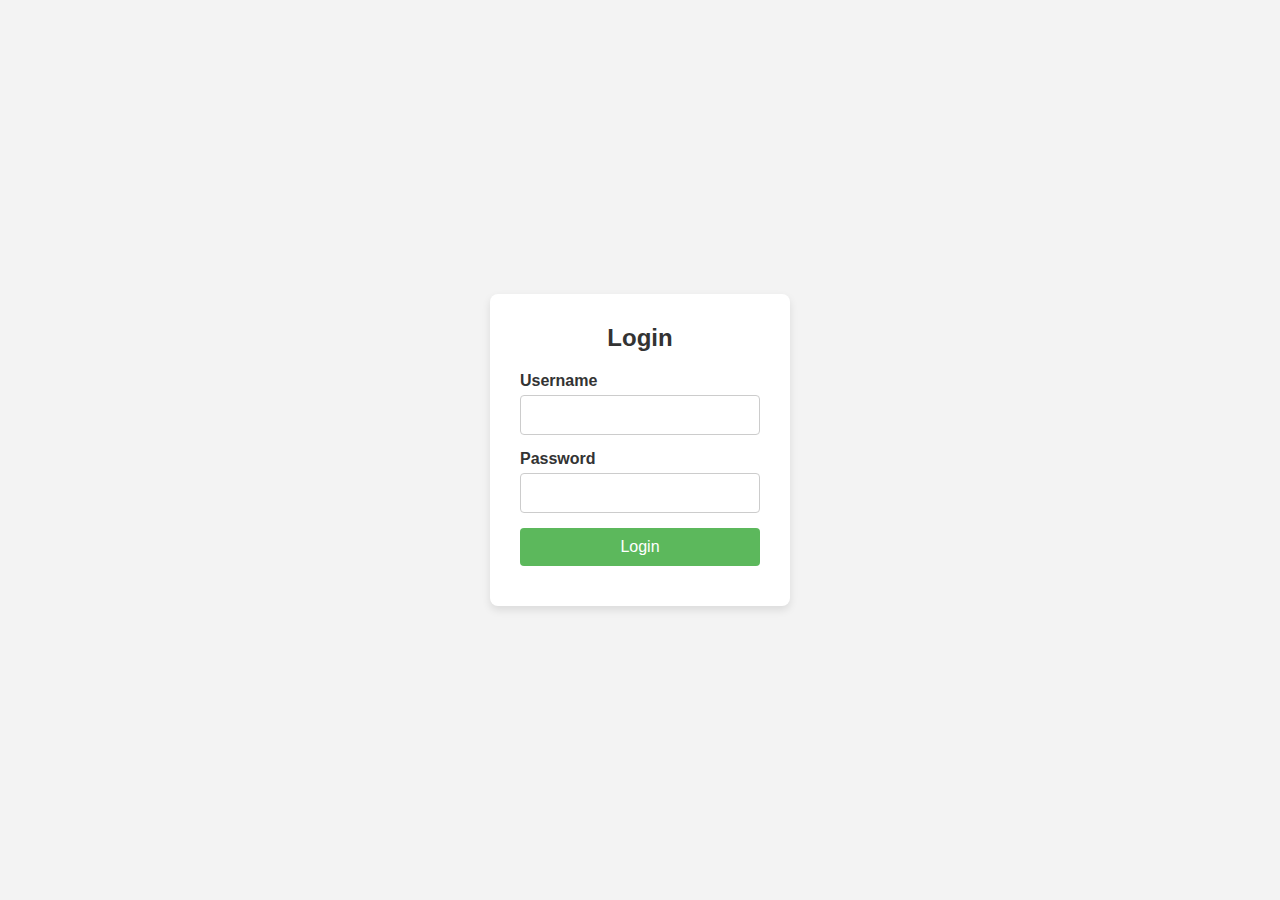
==== index.html @ 097f4a91 "Add files via upload" ====
<!DOCTYPE html>
<html lang="en">
<head>
    <meta charset="UTF-8">
    <meta name="viewport" content="width=device-width, initial-scale=1.0">
    <title>Login Form</title>
    <link rel="stylesheet" href="style.css">
</head>
<body>
    <div class="login-container">
        <h2>Login</h2>
        <form id="loginForm">
            <div class="input-group">
                <label for="username">Username</label>
                <input type="text" id="username" name="username" required>
            </div>
            <div class="input-group">
                <label for="password">Password</label>
                <input type="password" id="password" name="password" required>
            </div>
            <button type="submit" class="btn">Login</button>
            <p id="error-message" class="error-message"></p>
        </form>
    </div>

    <script src="script.js"></script>
</body>
</html>
---- style.css ----
* {
    margin: 0;
    padding: 0;
    box-sizing: border-box;
}

body {
    font-family: Arial, sans-serif;
    background-color: #f3f3f3;
    display: flex;
    justify-content: center;
    align-items: center;
    height: 100vh;
}

.login-container {
    background-color: #fff;
    padding: 30px;
    border-radius: 8px;
    box-shadow: 0 4px 8px rgba(0, 0, 0, 0.1);
    width: 300px;
}

h2 {
    text-align: center;
    margin-bottom: 20px;
    color: #333;
}

.input-group {
    margin-bottom: 15px;
}

.input-group label {
    display: block;
    margin-bottom: 5px;
    font-weight: bold;
    color: #333;
}

.input-group input {
    width: 100%;
    padding: 10px;
    border: 1px solid #ccc;
    border-radius: 4px;
    font-size: 16px;
}

.btn {
    width: 100%;
    padding: 10px;
    background-color: #5cb85c;
    border: none;
    border-radius: 4px;
    color: white;
    font-size: 16px;
    cursor: pointer;
    transition: background-color 0.3s ease;
}

.btn:hover {
    background-color: #4cae4c;
}

.error-message {
    color: red;
    margin-top: 10px;
    text-align: center;
}
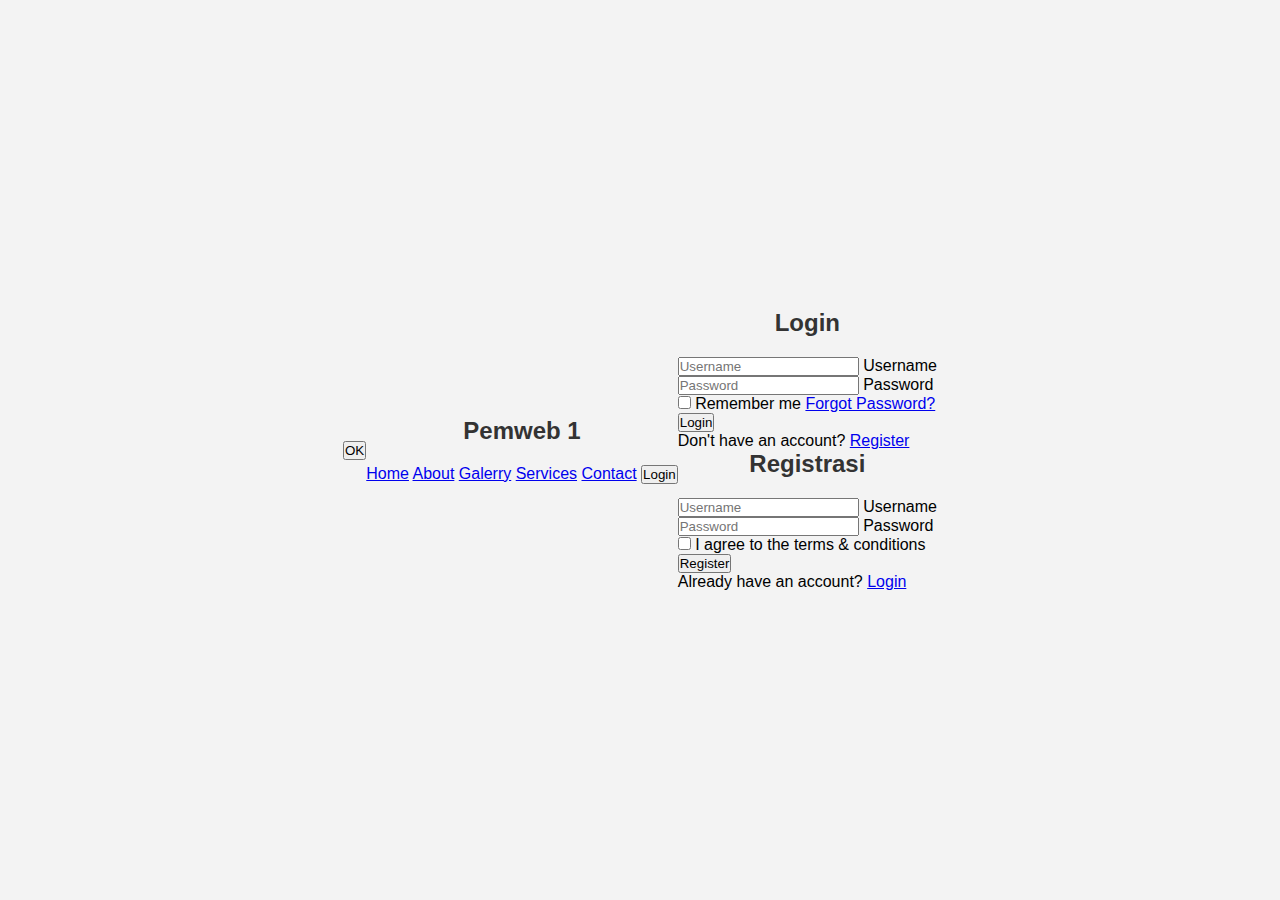
==== commit a7afedd0: "index.html" ====
--- a/index.html
+++ b/index.html
@@ -1,28 +1,176 @@
 <!DOCTYPE html>
-<html lang="en">
+<html>
 <head>
     <meta charset="UTF-8">
-    <meta name="viewport" content="width=device-width, initial-scale=1.0">
-    <title>Login Form</title>
-    <link rel="stylesheet" href="style.css">
+    <meta name="viewport" content="width=device-width, initial-scale=1">
+    <title>Form Login</title>
+    <link rel="stylesheet" type="text/css" href="style.css">
+    <link rel="stylesheet" href="https://cdnjs.cloudflare.com/ajax/libs/font-awesome/6.4.0/css/all.min.css" integrity="
+    sha512-iecdLmaskl7CVkqkXNQ/ZH/XLlvWZOJyj7Yy7tcenmpD1ypASozpmT/E0iPtmFIB46ZmdtAc9eNBvH0H/ZpiBw==" 
+    crossorigin="anonymous" referrerpolicy="no-referrer" />
 </head>
 <body>
-    <div class="login-container">
-        <h2>Login</h2>
-        <form id="loginForm">
-            <div class="input-group">
-                <label for="username">Username</label>
-                <input type="text" id="username" name="username" required>
-            </div>
-            <div class="input-group">
-                <label for="password">Password</label>
-                <input type="password" id="password" name="password" required>
-            </div>
-            <button type="submit" class="btn">Login</button>
-            <p id="error-message" class="error-message"></p>
-        </form>
+<!-- Custom Alert -->
+<div id="custom-alert" class="custom-alert">
+    <div class="alert-content">
+        <span id="alert-message"></span>
+        <button id="close-alert" class="close-alert">OK</button>
     </div>
+</div>
+    <header>
+        <h2 class="logo"><i class="fa-solid fa-futbol"></i> Pemweb 1</h2>
+        <nav>
+            <a href="#">Home</a>
+            <a href="#">About</a>
+            <a href="#">Galerry</a>
+            <a href="#">Services</a>
+            <a href="#">Contact</a>
+            <Button class="popup-login">Login</Button>
+        </nav>
+    </header>
 
-    <script src="script.js"></script>
+    <div class="wrapper">
+        <span class="close"><i class="fa-solid fa-xmark"></i></span>
+        
+        <!-- Form Login -->
+        <div class="form-box login">
+            <h2>Login</h2>
+            <form id="login-form" action="#" method="post">
+                <div class="form-input">
+                    <span class="icon"><i class="fa-solid fa-user"></i></span>
+                    <input type="text" id="login-username" placeholder="Username" required>
+                    <label>Username</label>
+                </div>
+                <div class="form-input">
+                    <span class="icon"><i class="fa-solid fa-lock"></i></span>
+                    <input type="password" id="login-password" placeholder="Password" required>
+                    <label>Password</label>
+                </div>
+                <div class="remember-forgot">
+                    <label><input type="checkbox" name="remember"> Remember me</label>
+                    <a href="#">Forgot Password?</a>
+                </div>
+                <button type="button" class="login-btn">Login</button>
+                <div class="login-register">
+                    <p>Don't have an account? <a href="#" class="register-link">Register</a></p>
+                </div>
+            </form>
+        </div>
+    
+        <!-- Form Registrasi -->
+        <div class="form-box register">
+            <h2>Registrasi</h2>
+            <form id="register-form" action="#" method="post">
+                <div class="form-input">
+                    <span class="icon"><i class="fa-solid fa-user"></i></span>
+                    <input type="text" id="register-username" placeholder="Username" required>
+                    <label>Username</label>
+                </div>
+                <div class="form-input">
+                    <span class="icon"><i class="fa-solid fa-lock"></i></span>
+                    <input type="password" id="register-password" placeholder="Password" required>
+                    <label>Password</label>
+                </div>
+                <div class="remember-forgot">
+                    <label><input type="checkbox" id="terms" required> I agree to the terms & conditions</label>
+                </div>
+                <button type="button" class="register-btn">Register</button>
+                <div class="login-register">
+                    <p>Already have an account? <a href="#" class="login-link">Login</a></p>
+                </div>
+            </form>
+        </div>
+    </div>
+    
+        
+    </div>
+    <script type="text/javascript">
+        const wrapper = document.querySelector('.wrapper');
+        const loginlink = document.querySelector('.login-link');
+        const registerlink = document.querySelector('.register-link');
+        const btnpopup = document.querySelector('.popup-login');
+        const iconclose = document.querySelector('.close');
+
+        registerlink.addEventListener('click', ()=>{
+            wrapper.classList.add('active');
+        });
+        loginlink.addEventListener('click', ()=>{
+            wrapper.classList.remove('active');
+        });
+        btnpopup.addEventListener('click', ()=>{
+            wrapper.classList.add('active-popup');
+        });
+        iconclose.addEventListener('click', ()=>{
+            wrapper.classList.remove('active-popup');
+        });
+
+//dashboard//
+// Ambil elemen dari form registrasi dan login
+// Fungsi untuk menampilkan custom alert
+function showAlert(message) {
+    const alertBox = document.getElementById('custom-alert');
+    const alertMessage = document.getElementById('alert-message');
+    alertMessage.textContent = message;
+
+    alertBox.classList.add('show');
+
+    const closeButton = document.getElementById('close-alert');
+    closeButton.onclick = function() {
+        alertBox.classList.remove('show');
+    };
+}
+
+// Ambil elemen dari form registrasi dan login
+const registerBtn = document.querySelector('.register-btn');
+const loginBtn = document.querySelector('.login-btn');
+
+// Fungsi untuk Registrasi
+registerBtn.addEventListener('click', () => {
+    const username = document.getElementById('register-username').value;
+    const password = document.getElementById('register-password').value;
+    const termsAccepted = document.getElementById('terms').checked;
+
+    if (!username || !password) {
+        showAlert('Harap isi semua kolom!');
+        return;
+    }
+    if (!termsAccepted) {
+        showAlert('Anda harus menyetujui syarat dan ketentuan!');
+        return;
+    }
+
+    const user = { username, password };
+    localStorage.setItem(username, JSON.stringify(user));
+    showAlert('Registrasi berhasil! Silakan login.');
+});
+
+// Fungsi untuk Login
+loginBtn.addEventListener('click', () => {
+    const username = document.getElementById('login-username').value;
+    const password = document.getElementById('login-password').value;
+
+    if (!username || !password) {
+        showAlert('Harap isi semua kolom!');
+        return;
+    }
+
+    const storedUser = localStorage.getItem(username);
+    if (storedUser) {
+        const user = JSON.parse(storedUser);
+        if (user.password === password) {
+            showAlert('Login berhasil!');
+            // Simpan username ke localStorage untuk digunakan di dashboard
+            localStorage.setItem('currentUser', username);
+            window.location.href = 'dashboard.html'; // Ganti dengan halaman dashboard Anda
+        } else {
+            showAlert('Password salah!');
+        }
+    } else {
+        showAlert('Pengguna tidak ditemukan!');
+    }
+});
+
+
+    </script>
 </body>
 </html>
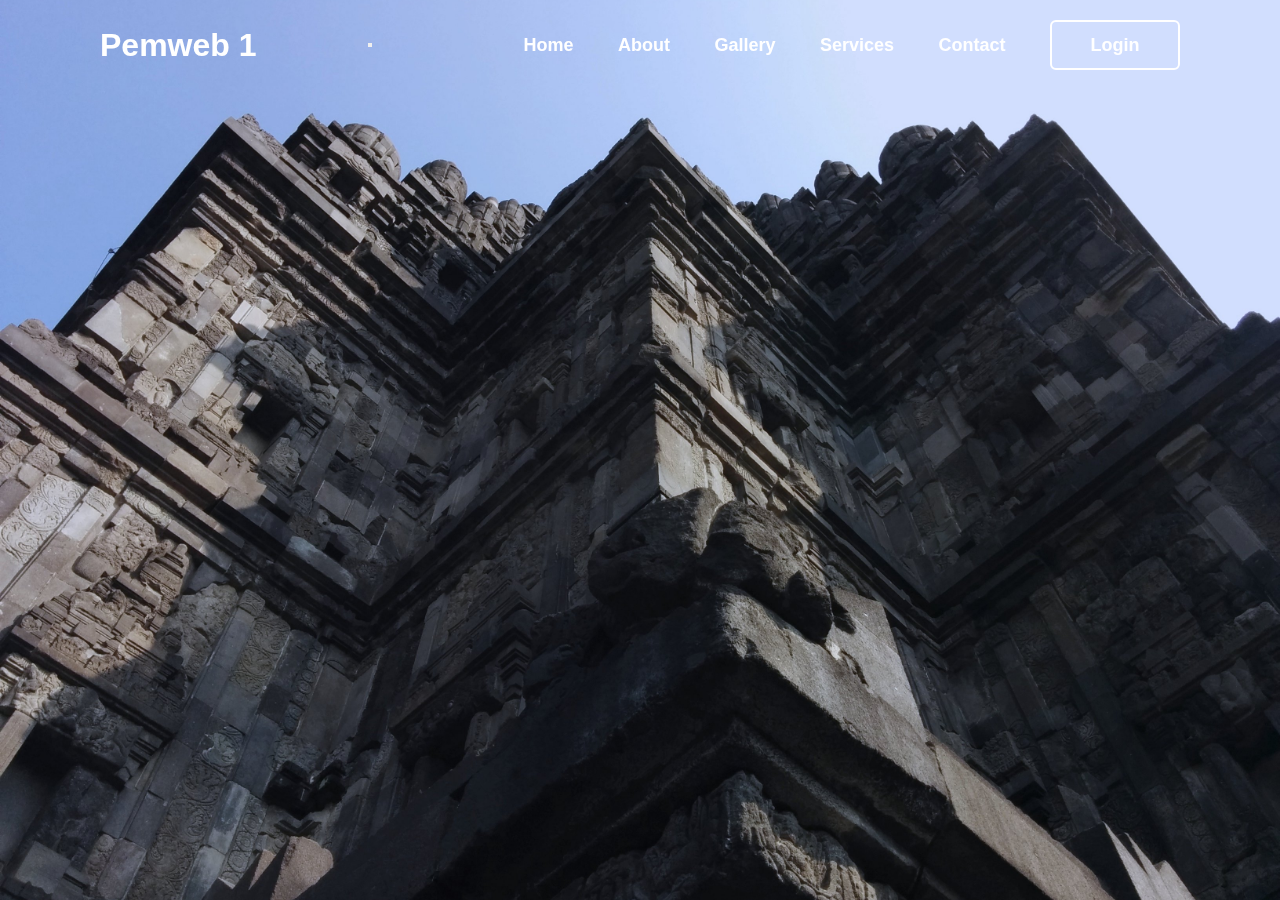
==== commit 68f5c5bf: "index.html" ====
--- a/index.html
+++ b/index.html
@@ -17,17 +17,19 @@
         <button id="close-alert" class="close-alert">OK</button>
     </div>
 </div>
-    <header>
-        <h2 class="logo"><i class="fa-solid fa-futbol"></i> Pemweb 1</h2>
-        <nav>
-            <a href="#">Home</a>
-            <a href="#">About</a>
-            <a href="#">Galerry</a>
-            <a href="#">Services</a>
-            <a href="#">Contact</a>
-            <Button class="popup-login">Login</Button>
-        </nav>
-    </header>
+<header>
+    <h2 class="logo"><i class="fa-solid fa-futbol"></i> Pemweb 1</h2>
+    <!-- Tombol menu (Burger Icon) untuk mobile -->
+    <button class="menu-toggle" id="menu-toggle"><i class="fa-solid fa-bars"></i></button>
+    <nav id="nav-menu">
+        <a href="#">Home</a>
+        <a href="#">About</a>
+        <a href="#">Gallery</a>
+        <a href="#">Services</a>
+        <a href="#">Contact</a>
+        <button class="popup-login">Login</button>
+    </nav>
+</header>
 
     <div class="wrapper">
         <span class="close"><i class="fa-solid fa-xmark"></i></span>
@@ -153,7 +155,6 @@
         showAlert('Harap isi semua kolom!');
         return;
     }
-
     const storedUser = localStorage.getItem(username);
     if (storedUser) {
         const user = JSON.parse(storedUser);
@@ -170,7 +171,24 @@
     }
 });
 
+//baruu
+// Mendapatkan elemen tombol menu dan menu navigasi
+const menuToggle = document.getElementById('menu-toggle');
+const navMenu = document.getElementById('nav-menu');
 
+// Menambahkan event listener untuk tombol burger
+menuToggle.addEventListener('click', () => {
+    // Toggle kelas 'active' pada menu navigasi
+    navMenu.classList.toggle('active');
+});
+// Menangani klik pada link di menu untuk menutup menu secara otomatis
+const navLinks = document.querySelectorAll('nav a, .popup-login'); // Semua link dan tombol login
+
+navLinks.forEach(link => {
+    link.addEventListener('click', () => {
+        navMenu.classList.remove('active'); // Menutup menu ketika salah satu link diklik
+    });
+});
     </script>
 </body>
 </html>
--- a/style.css
+++ b/style.css
@@ -2,68 +2,398 @@
     margin: 0;
     padding: 0;
     box-sizing: border-box;
-}
-
-body {
-    font-family: Arial, sans-serif;
-    background-color: #f3f3f3;
-    display: flex;
+    font-family: 'calibri', sans-serif;
+    text-decoration: none;
+}
+body{
+    min-height: 100vh;
+    display: flex;
+    align-items: center;
     justify-content: center;
+    background: url("Candi\ Prambanan-Side.jpg");
+    background-size: cover;
+    background-position: center;
+}
+header{
+    position: fixed;
+    top: 0;
+    left: 0;
+    width: 100%;
+    padding: 20px 100px;
+    display: flex;
     align-items: center;
-    height: 100vh;
-}
-
-.login-container {
-    background-color: #fff;
-    padding: 30px;
+    justify-content: space-between;
+    z-index: 99;
+}
+.logo {
+    font-size: 32px;
+    color: white;
+}
+nav a{
+    position: relative;
+    font-size: 18px;
+    color: white;
+    font-weight: bold;
+    margin-left: 40px;
+}
+nav a::after{
+    content: '';
+    position: absolute;
+    left: 0;
+    bottom: -6px;
+    width: 100%;
+    height: 3px;
+    background: white;
+    border-radius: 5px;
+    transform-origin: right;
+    transform: scale(0);
+    transition: transform .5s;
+}
+nav a:hover::after{
+    transform-origin: left;
+    transform: scale(1);
+}
+nav .popup-login {
+    width: 130px;
+    height: 50px;
+    background: transparent;
+    border: 2px solid white;
+    outline: none;
+    border-radius: 6px;
+    font-size: 18px;
+    color: white;
+    font-weight: bold;
+    margin-left: 40px;
+    cursor: pointer;
+    transition: 0.5s;
+}
+nav .popup-login:hover{
+    background: white;
+    color: #162938;
+}
+.wrapper {
+    position: relative;
+    width: 400px;
+    height: 400px;
+    background: transparent;
+    border: 2px solid rgba(255, 255, 255, 0.5);
+    border-radius: 20px;
+    backdrop-filter: blur(20px);
+    box-shadow: 0 0 30px rgba(0, 0, 0, 0.5);
+    display: flex;
+    align-items: center;
+    justify-content: center;
+    transform: scale(0);
+    transition: transform .2s ease, height .2s ease;
+    overflow: hidden;
+}
+.wrapper.active{
+    height: 520px;
+}
+.wrapper.active-popup {
+    transform: scale(1);
+}
+/*Tanda x*/
+.wrapper .close{
+    position: absolute;
+    top: 0;
+    right: 0;
+    width: 50px;
+    height: 50px;
+    background: white;
+    font-size: 32px;
+    color: midnightblue;
+    border-bottom-left-radius: 20px;
+    cursor: pointer;
+    display: flex;
+    align-items:center ;
+    justify-content: center;
+    z-index: 1;
+}
+.wrapper .form-box{
+    width: 100%;
+    padding: 40px;
+}
+.wrapper .form-box.login{
+    transition: transform .18s ease;
+    transform: translateX(0);
+}
+.wrapper.active .form-box.login{
+    transition: none;
+    transform: translateX(400px);
+}
+
+.wrapper .form-box.register{
+    position: absolute;
+    transition: none;
+    transform: translateX(400px);
+}
+.wrapper.active .form-box.register{
+    transition: transform .18s ease;
+    transform: translateX(0);
+}
+.wrapper .form-box h2{
+    font-size: 32px;
+    color: white;
+    text-align: center;
+}
+.form-input{
+    position: relative;
+    width: 100%;
+    height: 50px;
+    border-bottom: 2px solid white;
+    margin: 30px 0;
+}
+.form-input label{
+    position: absolute;
+    top: 50%;
+    left: 5px;
+    transform: translateY(-50%);
+    font-size: 16px;
+    color: white;
+    font-weight: 500;
+    pointer-events: none;
+    transition: 0.5s;
+}
+.form-input input{
+    width: 100%;
+    height: 100%;
+    background: transparent;
+    border: none;
+    outline: none;
+    font-size: 16px;
+    color: white;
+    font-weight: bold;
+    padding: 0 35px 0 5px;
+}
+.form-input input:focus~label,
+.form-input input:valid~label{
+    top: -5px;
+}
+.form-input .icon{
+    position: absolute;
+    right: 8px;
+    font-size: 20px;
+    color: white;
+    line-height: 57px;
+}
+.remember-forgot{
+    font-size: 14px;
+    color: white;
+    font-weight: bold;
+    margin: -15px 0 15px;
+    display: flex;
+    justify-content: space-between;
+}
+.remember-forgot label input{
+    accent-color: white;
+    margin-left: 3px;
+}
+.remember-forgot a{
+    color: white;
+}
+.remember-forgot a:hover{
+    text-decoration: underline;
+}
+.login-btn, .register-btn{
+    width: 100%;
+    height: 45px;
+    background: white;
+    border: none;
+    outline: none;
+    border-radius: 6px;
+    font-size: 20px;
+    letter-spacing: 1px;
+    color: midnightblue;
+    font-weight: bold;
+    cursor: pointer;
+}
+.login-register{
+    font-weight: bold;
+    color: white;
+    font-size: 14px;
+    text-align: center;
+    margin: 25px 0;
+}
+.login-register p a{
+    color: white;
+    font-weight: bold;
+}
+.login-register p a:hover {
+    text-decoration: underline;
+}
+
+/* Hover untuk Tombol */
+.login-btn:hover, .register-btn:hover {
+    background: white;
+    color: midnightblue;
+    transform: scale(1.05);
+    box-shadow: 0 0 10px rgba(255, 255, 255, 0.6);
+}
+
+
+/*Logout Dashboard*/
+#logout-btn {
+    position: absolute; /* Menempatkan tombol di posisi tertentu */
+    top: 20px; /* Jarak dari atas */
+    right: 20px; /* Jarak dari kanan */
+    width: 130px;
+    height: 50px;
+    background: transparent;
+    border: 2px solid white;
+    outline: none;
+    border-radius: 6px;
+    font-size: 18px;
+    color: white;
+    font-weight: bold;
+    cursor: pointer;
+    transition: 0.5s;
+}
+
+#logout-btn:hover {
+    background: white;
+    color: #162938; /* Warna gelap untuk teks saat hover */
+}
+
+/*ALERT*/
+/* Style untuk custom alert */
+.custom-alert {
+    display: none;
+    position: fixed;
+    top: 50%;
+    left: 50%;
+    transform: translate(-50%, -50%);
+    background-color: rgba(0, 0, 0, 0.7); /* Background semi-transparan */
+    padding: 20px;
+    border-radius: 10px;
+    width: 300px;
+    box-shadow: 0 4px 8px rgba(0, 0, 0, 0.3);
+    z-index: 1000;
+}
+
+.custom-alert.show {
+    display: block; /* Menampilkan alert */
+}
+
+.alert-content {
+    background-color: rgba(0, 0, 0, 0.7); /* Background semi-transparan */
+    padding: 20px;
     border-radius: 8px;
-    box-shadow: 0 4px 8px rgba(0, 0, 0, 0.1);
-    width: 300px;
-}
-
-h2 {
     text-align: center;
+    box-shadow: 0 4px 6px rgba(0, 0, 0, 0.1);
+}
+
+.alert-content span {
+    display: block;
+    margin-bottom: 15px;
+    font-size: 16px;
+    color: #333;
+    font-weight: bold;
+}
+
+.close-alert {
+    background-color: #c03939;
+    color: white;
+    padding: 8px 16px;
+    border: none;
+    border-radius: 5px;
+    cursor: pointer;
+    transition: background-color 0.3s ease;
+}
+
+.close-alert:hover {
+    background-color: midnightblue;
+}
+
+/*DASHBOARD JS*/
+/* Style untuk modal alert */
+.modal-alert {
+    display: none;
+    position: fixed;
+    top: 50%;
+    left: 50%;
+    transform: translate(-50%, -50%);
+    background: rgba(0, 0, 0, 0.5); /* Latar belakang semi transparan */
+    width: 400px;
+    padding: 20px;
+    border-radius: 15px;
+    backdrop-filter: blur(10px); /* Efek blur */
+    box-shadow: 0 0 15px rgba(0, 0, 0, 0.5);
+    z-index: 1000;
+}
+
+.modal-alert.show {
+    display: block; /* Menampilkan modal saat diberi class 'show' */
+}
+
+.alert-content {
+    background-color: rgba(0, 0, 0, 0.7); /* Background semi-transparan */
+    padding: 20px;
+    border-radius: 10px;
+    text-align: center;
+}
+
+.alert-content span {
+    font-size: 18px;
+    color: #c9c1c1;
     margin-bottom: 20px;
-    color: #333;
-}
-
-.input-group {
-    margin-bottom: 15px;
-}
-
-.input-group label {
     display: block;
-    margin-bottom: 5px;
-    font-weight: bold;
-    color: #333;
-}
-
-.input-group input {
-    width: 100%;
-    padding: 10px;
-    border: 1px solid #ccc;
-    border-radius: 4px;
-    font-size: 16px;
-}
-
-.btn {
-    width: 100%;
-    padding: 10px;
-    background-color: #5cb85c;
+}
+
+.alert-buttons {
+    display: flex;
+    justify-content: space-around;
+}
+
+.alert-btn {
+    background-color: #ff6b6b;
+    color: white;
+    padding: 10px 20px;
     border: none;
-    border-radius: 4px;
-    color: white;
-    font-size: 16px;
-    cursor: pointer;
+    border-radius: 8px;
+    cursor: pointer;
+    font-size: 16px;
     transition: background-color 0.3s ease;
 }
 
-.btn:hover {
-    background-color: #4cae4c;
-}
-
-.error-message {
-    color: red;
-    margin-top: 10px;
-    text-align: center;
-}
+.alert-btn:hover {
+    background-color: #ff4c4c; /* Efek hover lebih gelap */
+}
+
+#cancel-logout {
+    background-color: #5c6bc0; /* Warna tombol cancel */
+}
+
+#cancel-logout:hover {
+    background-color: #3f51b5; /* Efek hover cancel */
+}
+/*TOAST NOTIF*/
+/* Style untuk Toast Notification */
+.toast {
+    position: fixed;
+    bottom: 20px;  /* Letakkan di bawah */
+    left: 50%;
+    transform: translateX(-50%); /* Menempatkan di tengah */
+    background-color: #4caf50;  /* Warna hijau */
+    color: white;
+    padding: 12px 20px;
+    border-radius: 8px;
+    font-size: 16px;
+    box-shadow: 0 2px 10px rgba(0, 0, 0, 0.2);
+    opacity: 0;
+    visibility: hidden;
+    transition: opacity 0.5s ease, visibility 0.5s ease;
+    z-index: 1000;
+}
+
+.toast.show {
+    opacity: 1;
+    visibility: visible;
+}
+
+/* Jika Anda ingin efek hilang setelah beberapa detik */
+.toast.hide {
+    opacity: 0;
+    visibility: hidden;
+}
+
